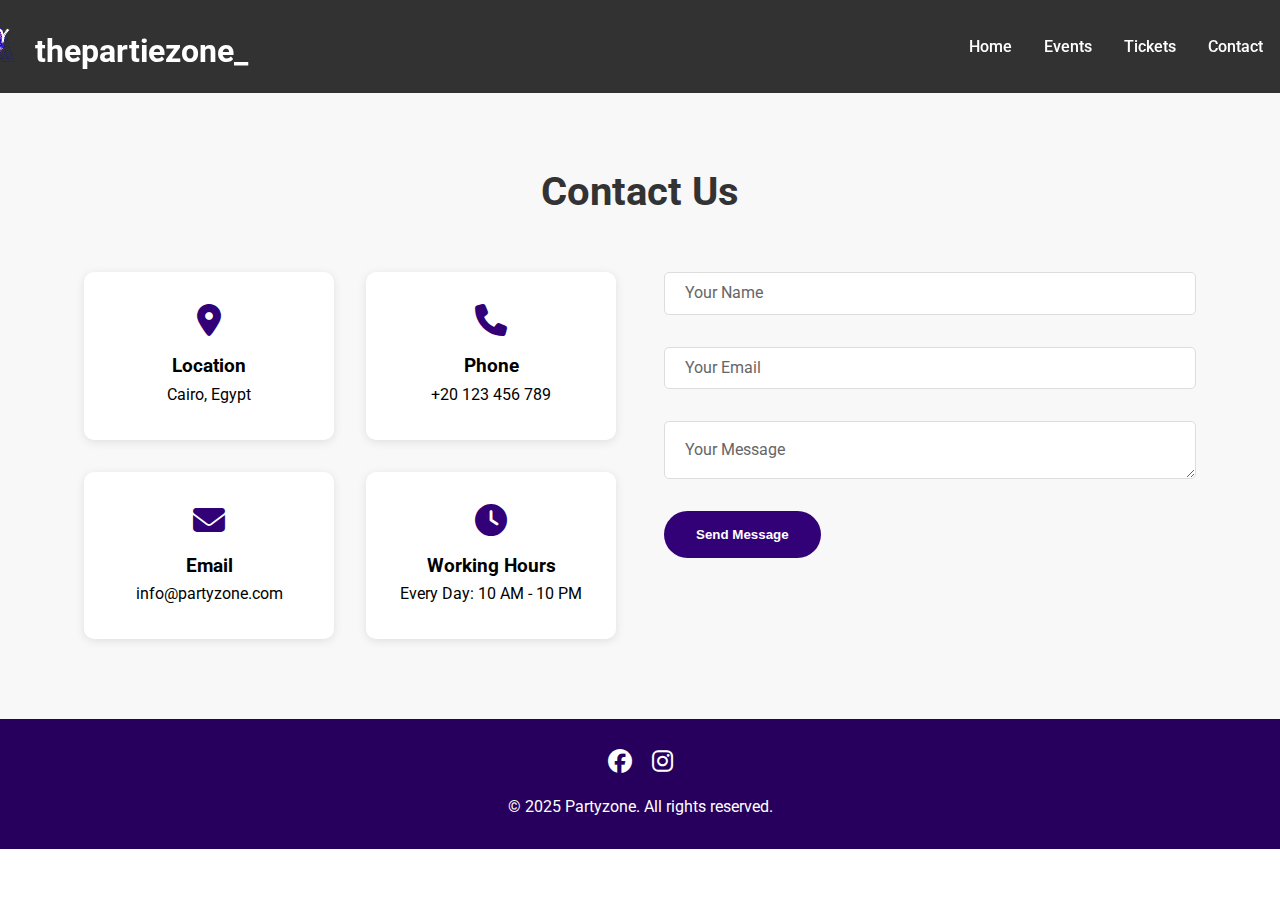
==== contact.html @ 51c765a6 "Add files via upload" ====
<html lang="en"><head>
    <meta charset="UTF-8">
    <link rel="shortcut icon" type="x-icon" href="party zone.png">
    <meta http-equiv="X-UA-Compatible" content="IE=edge">
    <meta name="viewport" content="width=device-width, initial-scale=1.0">
    <title>thepartiezone_</title>
    <link rel="stylesheet" href="styles.css">
    <link rel="stylesheet" href="https://cdnjs.cloudflare.com/ajax/libs/font-awesome/6.4.0/css/all.min.css">
    <link href="https://fonts.googleapis.com/css2?family=Roboto:ital,wght@0,100;0,300;0,400;0,500;0,700;0,900;1,100;1,300;1,400;1,500;1,700;1,900&amp;display=swap" rel="stylesheet">
</head>
<body>
    <header>
        <nav aria-label="Main navigation">
            <div class="container">
                <div>
                    <a href="index.html" class="logo" aria-label="Party Zone Home">
                        <img src="party zone.png" alt="Party Zone Logo">
                    </a>
                    <h1 style="
    color: white;
    margin-left: -45px;
    margin-top: -40px;
">thepartiezone_</h1>
                </div>
                <div class="nav-links" role="navigation">
                    <a href="home.html" aria-current="page">Home</a>
                    <a href="events.html">Events</a>
                    <a href="my_tickets.HTML">Tickets</a>
                    <a href="contact.html">Contact</a>
                    <a href="login.html">Login</a>
                </div>
                <button class="menu-btn" aria-label="Toggle menu">
                    <i class="fas fa-bars"></i>
                </button>
            </div>
        </nav>
    </header>


    <main>
        <section class="contact-section">
            <div class="container">
                <h2 class="section-title">Contact Us</h2>
                <div class="contact-container">
                    <div class="contact-info">
                        <div class="info-item">
                            <i class="fas fa-map-marker-alt"></i>
                            <h3>Location</h3>
                            <p>Cairo, Egypt</p>
                        </div>
                        <div class="info-item">
                            <i class="fas fa-phone"></i>
                            <h3>Phone</h3>
                            <p>+20 123 456 789</p>
                        </div>
                        <div class="info-item">
                            <i class="fas fa-envelope"></i>
                            <h3>Email</h3>
                            <p>info@partyzone.com</p>
                        </div>
                        <div class="info-item">
                            <i class="fas fa-clock"></i>
                            <h3>Working Hours</h3>
                            <p>Every Day: 10 AM - 10 PM</p>
                        </div>
                    </div>
                    <form id="contact-form" class="contact-form" action="#" method="POST">
                        <div class="form-group">
                            <input type="text" id="name" name="name" required>
                            <label for="name">Your Name</label>
                        </div>
                        <div class="form-group">
                            <input type="email" id="email" name="email" required>
                            <label for="email">Your Email</label>
                        </div>
                        <div class="form-group">
                            <textarea id="message" name="message" required></textarea>
                            <label for="message">Your Message</label>
                        </div>
                        <button type="submit" class="submit-btn">Send Message</button>
                    </form>
                </div>
            </div>
        </section>
    </main>

    <footer>
        <div class="container">
            <div class="footer-content">
                <div class="social-links">
                    <a href="https://www.facebook.com/people/PARTY-ZONE/100093263652308/"><i class="fab fa-facebook"></i></a>
                    <a href="https://www.instagram.com/thepartieszone_/"><i class="fab fa-instagram"></i></a>
                </div>
                <p>&copy; 2025 Partyzone. All rights reserved.</p>
            </div>
        </div>
    </footer>
    <script src="script.js"></script>
</body>
</html>
---- styles.css ----
* {
    margin: 0;
    padding: 0;
    box-sizing: border-box;
}

body {
    font-family: 'Roboto', sans-serif;
    line-height: 1.6;
}

.container {
    width: 90%;
    max-width: 1200px;
    margin: 0 auto;
    padding: 0 20px;
}

/* Navigation */
nav {
    position: fixed;
    width: 100%;
    top: 0;
    z-index: 1000;
    background: rgba(0, 0, 0, 0.8);
    backdrop-filter: blur(10px);
}

nav .container {
    display: flex;
    justify-content: space-between;
    align-items: center;
    padding: 1rem;
}

.logo img {
    height: 50px;
    transition: transform 0.3s ease;
    margin-left: -125px;
}

.logo img:hover {
    transform: scale(1.1);
}

.nav-links {
    display: flex;
    gap: 2rem;
    margin-right: -135px;
}

.nav-links a {
    color: white;
    text-decoration: none;
    font-weight: 500;
    transition: color 0.3s ease;
}

.nav-links a:hover {
    color: #320178;
}

.menu-btn {
    display: none;
    background: none;
    border: none;
    color: white;
    font-size: 1.5rem;
    cursor: pointer;
}

/* Hero Section */
.hero {
    position: relative;
    height: 100vh;
    display: flex;
    align-items: center;
    color: white;
    overflow: hidden;
}
.h1{
margin-top: -50px;   
color: white;
margin-left: -53px;
}
.background-clip {
    position: absolute;
    top: 0;
    left: 0;
    width: 100%;
    height: 100%;
    object-fit: cover;
    z-index: -1;
}

.hero .container {
    text-align: center;
}

.hero h1 {
    font-size: 9rem;
    margin-bottom: 1rem;
    text-shadow: 2px 2px 4px rgba(0, 0, 0, 0.5);
}
.hero h2 {
    margin-top: 50px;
    font-size: 5rem;
    margin-bottom: 1rem;
    text-shadow: 2px 2px 4px rgba(0, 0, 0, 0.5);
    margin-top: -69px;
    MARGIN-LEFT: -283px;
}

.cta-button {
    display: inline-block;
    padding: 1rem 2rem;
    background: #320178;
    color: white;
    text-decoration: none;
    border-radius: 30px;
    font-weight: bold;
    transition: transform 0.3s ease, background 0.3s ease;
}

.cta-button:hover {
    transform: translateY(-3px);
    background: #320178;
}

/* Contact Section */
.contact-section {
    padding: 5rem 0;
    background: #f8f8f8;
}

.section-title {
    text-align: center;
    margin-bottom: 3rem;
    font-size: 2.5rem;
    color: #333;
}

.contact-container {
    display: grid;
    grid-template-columns: 1fr 1fr;
    gap: 3rem;
}

.contact-info {
    display: grid;
    gap: 2rem;
}

.info-item {
    text-align: center;
    padding: 2rem;
    background: white;
    border-radius: 10px;
    box-shadow: 0 2px 10px rgba(0, 0, 0, 0.1);
    transition: transform 0.3s ease;
}

.info-item:hover {
    transform: translateY(-5px);
}

.info-item i {
    font-size: 2rem;
    color: #320178;
    margin-bottom: 1rem;
}

/* Form Styling */
.form-group {
    position: relative;
    margin-bottom: 2rem;
}

.form-group input,
.form-group textarea {
    width: 100%;
    padding: 0.8rem;
    border: 1px solid #ddd;
    border-radius: 5px;
    outline: none;
    transition: border-color 0.3s ease;
}

.form-group label {
    position: absolute;
    left: 1rem;
    top: 50%;
    transform: translateY(-50%);
    color: #666;
    transition: all 0.3s ease;
    pointer-events: none;
    background: white;
    padding: 0 5px;
}

.form-group textarea + label {
    top: 1rem;
    transform: none;
}

.form-group input:focus + label,
.form-group textarea:focus + label,
.form-group input:valid + label,
.form-group textarea:valid + label {
    top: 0;
    font-size: 0.8rem;
    color: #320178;
}

.form-group input:focus,
.form-group textarea:focus {
    border-color: #320178;
}

.submit-btn {
    padding: 1rem 2rem;
    background: #320178;
    color: white;
    border: none;
    border-radius: 30px;
    cursor: pointer;
    font-weight: bold;
    transition: transform 0.3s ease, background 0.3s ease;
}

.submit-btn:hover {
    transform: translateY(-3px);
    background: #320178;
}

/* Footer */
footer {
    background: #27005e;
    color: white;
    padding: 30px 48px;
}

.footer-content {
    text-align: center;
}

.social-links {
    margin-bottom: 1rem;
}

.social-links a {
    color: white;
    font-size: 1.5rem;
    margin: 0 0.5rem;
    transition: color 0.3s ease;
}

social-links a:hover {
    color: #320178;
}

/* Events Section */
.events-section {
    padding: 12rem 0 5rem;
    background: #f8f8f8;
}

.event-grid {
    display: grid;
    grid-template-columns: repeat(auto-fit, minmax(300px, 1fr));
    gap: 2rem;
    margin-top: 3rem;
}

.event-card {
    position: relative;
    background: white;
    border-radius: 15px;
    overflow: hidden;
    box-shadow: 0 3px 15px rgba(0, 0, 0, 0.1);
    transition: transform 0.3s ease;
    display: flex;
    flex-direction: column;
}

.event-card:hover {
    transform: translateY(-10px);
}

.event-card img {
    width: 100%;
    height: 250px;
    object-fit: cover;
}

.event-date {
    position: absolute;
    top: 15px;
    right: 15px;
    background: #320178;
    color: white;
    padding: 10px;
    border-radius: 8px;
    text-align: center;
}

.event-date .day {
    font-size: 1.5rem;
    font-weight: bold;
    display: block;
}

.event-date .month {
    font-size: 0.9rem;
    text-transform: uppercase;
}

.event-info {
    flex: 1;
    display: flex;
    flex-direction: column;
    justify-content: space-between;
    padding: 1.5rem;
}

.event-info h3 {
    color: #333;
    margin-bottom: 1rem;
}

.event-location,
.event-time {
    color: #666;
    margin-bottom: 0.5rem;
    font-size: 0.9rem;
}

.event-location i,
.event-time i {
    margin-right: 0.5rem;
    color: #320178;
}

.event-description {
    margin: 1rem 0;
    color: #555;
}

.book-btn {
    display: inline-block;
    padding: 0.8rem 1.5rem;
    background: #320178;
    color: white;
    border: none;
    border-radius: 25px;
    cursor: pointer;
    font-weight: 500;
    transition: all 0.3s ease;
}

.book-btn:hover {
    background: #320178;
    transform: translateY(-2px);
}

/* Events Header Section */
.events-header {
    display: flex;
    justify-content: space-between;
    align-items: center;
    margin-bottom: 3rem;
}

.create-event-btn {
    display: inline-block;
    padding: 0.8rem 1.5rem;
    background: #320178;
    color: white;
    text-decoration: none;
    border-radius: 25px;
    font-weight: 500;
    transition: all 0.3s ease;
}

.create-event-btn:hover {
    background: #270160;
    transform: translateY(-2px);
}

/* Tickets Section */
.tickets-section {
    padding: 8rem 0 5rem;
    background: #f8f8f8;
}

.tickets-grid {
    display: grid;
    grid-template-columns: repeat(auto-fit, minmax(280px, 1fr));
    gap: 2rem;
    margin-top: 3rem;
    padding: 0 1rem;
}

.ticket-card {
    background: white;
    border-radius: 15px;
    padding: 2rem;
    text-align: center;
    box-shadow: 0 3px 15px rgba(0, 0, 0, 0.1);
    transition: transform 0.3s ease;
    position: relative;
    overflow: hidden;
}

.ticket-card:hover {
    transform: translateY(-10px);
}

.ticket-card.featured {
    border: 2px solid #320178;
    transform: scale(1.05);
}

.ticket-card.featured:hover {
    transform: scale(1.05) translateY(-10px);
}

.ticket-type {
    font-size: 1.5rem;
    font-weight: bold;
    color: #320178;
    margin-bottom: 1rem;
}

.ticket-price {
    margin: 1.5rem 0;
}

.ticket-price .currency {
    font-size: 1.2rem;
    vertical-align: top;
}

.ticket-price .amount {
    font-size: 3rem;
    font-weight: bold;
    color: #320178;
}

.ticket-features {
    list-style: none;
    padding: 0;
    margin: 2rem 0;
}

.ticket-features li {
    margin: 1rem 0;
    color: #666;
}

.ticket-features i {
    color: #320178;
    margin-right: 0.5rem;
}

/* Login Section */
.login-section {
    padding: 10rem 0 5rem;
    background: #f8f8f8;
    min-height: 100vh;
    display: flex;
    align-items: center;
}

.login-container {
    max-width: 400px;
    margin: 0 auto;
    background: white;
    padding: 2rem;
    border-radius: 15px;
    box-shadow: 0 3px 15px rgba(0, 0, 0, 0.1);
}

.login-container h2 {
    text-align: center;
    color: #333;
    margin-bottom: 2rem;
}

.login-form .form-group {
    margin-bottom: 1.5rem;
}

.register-link {
    text-align: center;
    margin-top: 1rem;
    color: #666;
}

.register-link a {
    color: #320178;
    text-decoration: none;
    font-weight: 500;
}

.register-link a:hover {
    text-decoration: underline;
}

.active {
    color: #320178 !important;
    font-weight: bold !important;
}

/* Responsive Design */
@media (max-width: 768px) {
    .nav-links {
        display: none;
        margin-right: 0;
    }

    .menu-btn {
        display: block;
        margin-right: 1rem;
    }

    .logo img {
        margin-left: 0;
        height: 40px;
    }

    .hero h1 {
        font-size: 3.5rem;
        margin-bottom: 0.5rem;
    }

    .hero h2 {
        font-size: 2.5rem;
        margin: 0;
        margin-bottom: 2rem;
    }

    .event-grid {
        grid-template-columns: 1fr;
        padding: 0;
    }

    .event-card {
        margin: 0 1rem 1.5rem;
    }

    .nav-links.active {
        display: flex;
        flex-direction: column;
        position: absolute;
        top: 100%;
        left: 0;
        right: 0;
        background: rgba(0, 0, 0, 0.95);
        padding: 1rem;
        text-align: center;
        gap: 1rem;
    }

    .events-section,
    .tickets-section,
    .contact-section,
    .login-section {
        padding: 6rem 0 3rem;
    }

    .contact-container {
        grid-template-columns: 1fr;
        gap: 2rem;
    }

    .contact-info {
        grid-template-columns: 1fr;
        order: 2;
    }

    .tickets-grid {
        grid-template-columns: 1fr;
        padding: 0 1rem;
    }

    .ticket-card.featured {
        transform: none;
    }

    footer {
        padding: 20px;
    }

    .cta-button,
    .book-btn,
    .submit-btn {
        width: 100%;
        text-align: center;
        padding: 0.8rem 1.5rem;
    }

    /* Navigation */
    nav .container {
        padding: 0.5rem;
    }

    .logo img {
        height: 35px;
        margin-left: 0;
    }

    nav h1 {
        font-size: 1.2rem;
        margin: 0;
        margin-left: 10px;
    }

    .nav-links.active {
        display: flex;
        flex-direction: column;
        position: fixed;
        top: 60px;
        left: 0;
        right: 0;
        background: rgba(0, 0, 0, 0.95);
        padding: 1.5rem;
        gap: 1.5rem;
        z-index: 999;
    }

    /* Hero Section */
    .hero h1 {
        font-size: 2.8rem;
        margin-bottom: 0.5rem;
    }

    .hero h2 {
        font-size: 2rem;
        margin: 0 auto 1.5rem;
        text-align: center;
    }

    /* Cards and Grids */
    .event-grid,
    .tickets-grid {
        grid-template-columns: 1fr;
        gap: 1.5rem;
        margin: 2rem 0;
    }

    .event-card,
    .ticket-card {
        margin: 0;
    }

    .ticket-card.featured {
        transform: none;
        border-width: 3px;
    }

    /* Forms */
    .form-group input,
    .form-group textarea {
        padding: 1rem;
        font-size: 16px; /* Prevents zoom on iOS */
    }

    .submit-btn,
    .book-btn,
    .cta-button {
        width: 100%;
        padding: 1rem;
        font-size: 1rem;
    }

    /* Sections Spacing */
    .section-title {
        font-size: 2rem;
        margin-bottom: 2rem;
    }

    .events-section,
    .tickets-section,
    .contact-section,
    .login-section {
        padding: 5rem 1rem 3rem;
    }
}

@media (max-width: 480px) {
    .hero h1 {
        font-size: 2.5rem;
    }

    .hero h2 {
        font-size: 2rem;
    }

    .section-title {
        font-size: 2rem;
    }

    .container {
        padding: 0 15px;
    }

    .event-card img {
        height: 200px;
    }

    /* Extra Small Devices */
    .container {
        padding: 0 1rem;
    }

    .hero h1 {
        font-size: 2.2rem;
    }

    .hero h2 {
        font-size: 1.8rem;
    }

    .event-info h3 {
        font-size: 1.2rem;
    }

    .ticket-price .amount {
        font-size: 2.5rem;
    }

    .info-item {
        padding: 1.5rem;
    }

    .menu-btn {
        margin-right: 0;
    }

    footer {
        padding: 1.5rem;
    }
}

/* Error Message */
.error-message {
    background: #ffebee;
    color: #c62828;
    padding: 10px;
    border-radius: 5px;
    margin-bottom: 20px;
    text-align: center;
}

/* Password Input */
.form-group input[type="password"] {
    font-family: 'Arial', sans-serif;
    letter-spacing: 0.1em;
}

/* Contact Page Specific Styles */
.contact-section {
    padding: 10rem 0 5rem;
    background: #f8f8f8;
}

.contact-info {
    display: grid;
    grid-template-columns: repeat(2, 1fr);
    gap: 2rem;
}

@media (max-width: 768px) {
    .contact-info {
        grid-template-columns: 1fr;
    }
}

/* Create Event Section */
.create-event-section {
    padding: 10rem 0 5rem;
    background: #f8f8f8;
}

.create-event-form {
    max-width: 800px;
    margin: 0 auto;
    background: white;
    padding: 2rem;
    border-radius: 15px;
    box-shadow: 0 3px 15px rgba(0, 0, 0, 0.1);
}

.form-grid {
    display: grid;
    grid-template-columns: repeat(2, 1fr);
    gap: 2rem;
}

.full-width {
    grid-column: 1 / -1;
}

.button-group {
    margin-top: 2rem;
    display: flex;
    gap: 1rem;
    justify-content: center;
}

.reset-btn {
    padding: 1rem 2rem;
    background: #666;
    color: white;
    border: none;
    border-radius: 30px;
    cursor: pointer;
    font-weight: bold;
    transition: all 0.3s ease;
}

.reset-btn:hover {
    background: #555;
    transform: translateY(-3px);
}

/* File input styling */
.form-group input[type="file"] {
    padding: 0.5rem;
    border: 1px dashed #320178;
    border-radius: 5px;
    cursor: pointer;
}

.form-group input[type="file"] + label {
    background: transparent;
}

@media (max-width: 768px) {
    .form-grid {
        grid-template-columns: 1fr;
    }
    
    .button-group {
        flex-direction: column;
    }
}

/* My Tickets Section */
.my-tickets-section {
    padding: 10rem 0 5rem;
    background: #f8f8f8;
}

.tickets-list {
    display: flex;
    flex-direction: column;
    gap: 2rem;
    max-width: 800px;
    margin: 0 auto;
}

.ticket-item {
    background: white;
    border-radius: 15px;
    padding: 2rem;
    box-shadow: 0 3px 15px rgba(0, 0, 0, 0.1);
    display: flex;
    justify-content: space-between;
    align-items: center;
    gap: 2rem;
}

.ticket-details {
    display: flex;
    gap: 3rem;
    align-items: center;
}

.event-info h3 {
    color: #333;
    margin-bottom: 1rem;
}

.event-info p {
    color: #666;
    margin-bottom: 0.5rem;
}

.event-info i {
    color: #320178;
    width: 20px;
    margin-right: 0.5rem;
}

.ticket-badge {
    display: inline-block;
    padding: 0.5rem 1rem;
    border-radius: 20px;
    color: white;
    font-weight: 500;
    margin-bottom: 1rem;
}

.ticket-badge.vip {
    background: #320178;
}

.ticket-badge.standard {
    background: #666;
}

.ticket-id {
    color: #666;
    font-size: 0.9rem;
}

.ticket-actions {
    display: flex;
    gap: 1rem;
}

.download-btn,
.share-btn {
    padding: 0.8rem 1.5rem;
    border: none;
    border-radius: 25px;
    cursor: pointer;
    font-weight: 500;
    display: flex;
    align-items: center;
    gap: 0.5rem;
    transition: all 0.3s ease;
}

.download-btn {
    background: #320178;
    color: white;
}

.share-btn {
    background: #f0f0f0;
    color: #333;
}

.download-btn:hover,
.share-btn:hover {
    transform: translateY(-2px);
}

@media (max-width: 768px) {
    .ticket-item {
        flex-direction: column;
        text-align: center;
    }

    .ticket-details {
        flex-direction: column;
        gap: 1rem;
    }

    .ticket-actions {
        width: 100%;
        flex-direction: column;
    }

    .download-btn,
    .share-btn {
        width: 100%;
        justify-content: center;
    }
}

/* Fix for iOS Safari 100vh issue */
@supports (-webkit-touch-callout: none) {
    .hero {
        height: -webkit-fill-available;
    }
}

/* Improve touch targets on mobile */
@media (hover: none) {
    .nav-links a,
    .book-btn,
    .submit-btn,
    .social-links a {
        padding: 0.8rem 1rem;
        min-height: 44px;
        display: flex;
        align-items: center;
        justify-content: center;
    }
}
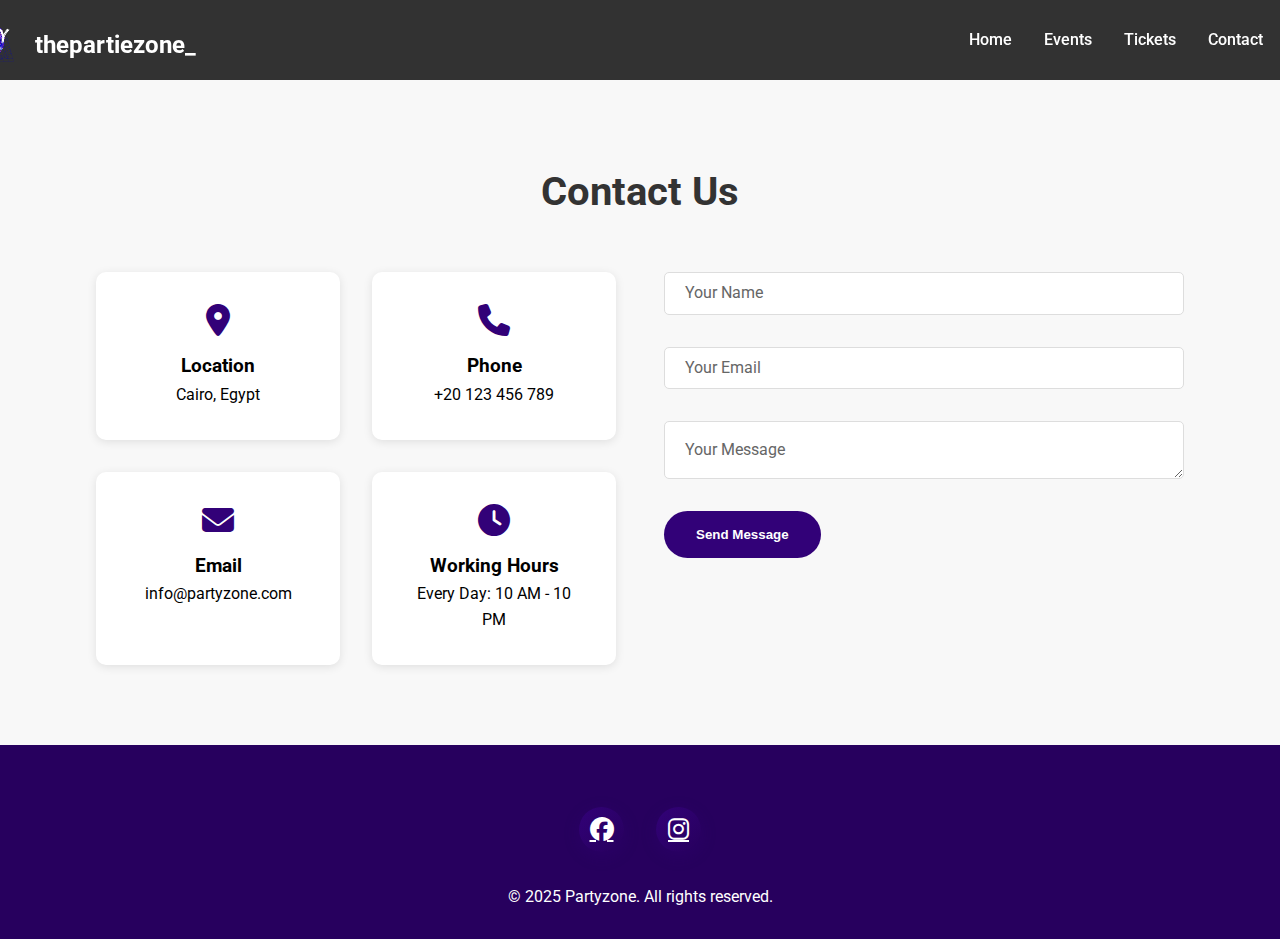
==== commit 5793e2eb: "Add files via upload" ====
--- a/contact.html
+++ b/contact.html
@@ -16,20 +16,16 @@
                     <a href="index.html" class="logo" aria-label="Party Zone Home">
                         <img src="party zone.png" alt="Party Zone Logo">
                     </a>
-                    <h1 style="
-    color: white;
-    margin-left: -45px;
-    margin-top: -40px;
-">thepartiezone_</h1>
+                    <h1>thepartiezone_</h1>
                 </div>
                 <div class="nav-links" role="navigation">
-                    <a href="home.html" aria-current="page">Home</a>
+                    <a href="index.html" aria-current="page">Home</a>
                     <a href="events.html">Events</a>
                     <a href="my_tickets.HTML">Tickets</a>
                     <a href="contact.html">Contact</a>
                     <a href="login.html">Login</a>
                 </div>
-                <button class="menu-btn" aria-label="Toggle menu">
+                <button class="menu-btn" aria-label="Toggle menu" aria-expanded="false">
                     <i class="fas fa-bars"></i>
                 </button>
             </div>
--- a/styles.css
+++ b/styles.css
@@ -10,13 +10,41 @@
 }
 
 .container {
-    width: 90%;
-    max-width: 1200px;
-    margin: 0 auto;
-    padding: 0 20px;
-}
-
-/* Navigation */
+    width: min(90%, 1200px);
+    margin-inline: auto;
+    padding-inline: clamp(1rem, 3vw, 2rem);
+    position: relative;
+}
+
+.container-narrow {
+    width: min(95%, 800px);
+    margin-inline: auto;
+    padding-inline: clamp(1rem, 3vw, 2rem);
+}
+
+.container-wide {
+    width: min(98%, 1400px);
+    margin-inline: auto;
+    padding-inline: clamp(1rem, 3vw, 2rem);
+}
+
+/* Section spacing utilities */
+.section-padding {
+    padding-block: clamp(3rem, 8vh, 8rem);
+}
+
+.section-margin {
+    margin-block: clamp(3rem, 8vh, 8rem);
+}
+
+@media (max-width: 768px) {
+    .container,
+    .container-narrow,
+    .container-wide {
+        padding-inline: 1rem;
+    }
+}
+
 nav {
     position: fixed;
     width: 100%;
@@ -31,22 +59,29 @@
     justify-content: space-between;
     align-items: center;
     padding: 1rem;
+    max-width: 1200px;
+    margin: 0 auto;
+}
+
+.logo {
+    display: flex;
+    align-items: center;
 }
 
 .logo img {
-    height: 50px;
-    transition: transform 0.3s ease;
-    margin-left: -125px;
-}
-
-.logo img:hover {
-    transform: scale(1.1);
+    height: 40px;
+    margin-right: 1rem;
+}
+
+nav h1 {
+    font-size: 1.5rem;
+    color: white;
+    margin: 0;
 }
 
 .nav-links {
     display: flex;
     gap: 2rem;
-    margin-right: -135px;
 }
 
 .nav-links a {
@@ -60,13 +95,111 @@
     color: #320178;
 }
 
+/* Menu Icon Styling */
 .menu-btn {
+    --size: 44px;
+    width: var(--size);
+    height: var(--size);
     display: none;
-    background: none;
+    background: transparent;
     border: none;
+    padding: 0.5rem;
+    border-radius: 8px;
+    cursor: pointer;
+    position: relative;
+    z-index: 100;
+}
+
+.menu-btn i {
     color: white;
     font-size: 1.5rem;
-    cursor: pointer;
+    display: block;
+    transition: transform 0.3s cubic-bezier(0.4, 0, 0.2, 1);
+}
+
+.menu-btn.active i {
+    transform: rotate(180deg);
+}
+
+.menu-btn:hover {
+    background: rgba(255, 255, 255, 0.1);
+}
+
+.menu-btn[aria-expanded="true"] i {
+    transform: rotate(180deg);
+}
+
+@media (max-width: 768px) {
+    .menu-btn {
+        display: flex;
+        align-items: center;
+        justify-content: center;
+    }
+
+    .menu-btn:focus {
+        outline: 2px solid rgba(255, 255, 255, 0.3);
+        outline-offset: -2px;
+    }
+
+    .menu-btn:active {
+        transform: scale(0.95);
+    }
+
+    .nav-links {
+        position: fixed;
+        top: 70px;
+        left: 0;
+        right: 0;
+        background: rgba(0, 0, 0, 0.95);
+        backdrop-filter: blur(10px);
+        padding: 2rem;
+        flex-direction: column;
+        align-items: center;
+        gap: 1.5rem;
+        opacity: 0;
+        transform: translateY(-1rem);
+        pointer-events: none;
+        transition: all 0.3s cubic-bezier(0.4, 0, 0.2, 1);
+    }
+
+    .nav-links.active {
+        opacity: 1;
+        transform: translateY(0);
+        pointer-events: auto;
+    }
+
+    .nav-links a {
+        font-size: 1.1rem;
+        width: 100%;
+        text-align: center;
+        padding: 1rem;
+        border-radius: 8px;
+        transition: background-color 0.3s, color 0.3s;
+    }
+
+    .nav-links a:hover {
+        background-color: rgba(255, 255, 255, 0.1);
+    }
+
+    .logo img {
+        height: 35px;
+        margin-right: 0.5rem;
+    }
+
+    nav h1 {
+        font-size: 1.2rem;
+    }
+}
+
+@keyframes slideIn {
+    from {
+        opacity: 0;
+        transform: translateY(-10px);
+    }
+    to {
+        opacity: 1;
+        transform: translateY(0);
+    }
 }
 
 /* Hero Section */
@@ -78,37 +211,33 @@
     color: white;
     overflow: hidden;
 }
-.h1{
-margin-top: -50px;   
-color: white;
-margin-left: -53px;
-}
+
+.hero h1 {
+    font-size: 2.5rem;
+    text-align: center;
+    margin: 0 0 0.5rem;
+}
+
+.hero h2 {
+    font-size: 2rem;
+    text-align: center;
+    margin: 0 0 1.5rem;
+}
+
 .background-clip {
     position: absolute;
-    top: 0;
-    left: 0;
-    width: 100%;
-    height: 100%;
-    object-fit: cover;
+    top: 50%;
+    left: 50%;
+    min-width: 100%;
+    min-height: 100%;
+    width: auto;
+    height: auto;
+    transform: translateX(-50%) translateY(-50%);
     z-index: -1;
 }
 
 .hero .container {
     text-align: center;
-}
-
-.hero h1 {
-    font-size: 9rem;
-    margin-bottom: 1rem;
-    text-shadow: 2px 2px 4px rgba(0, 0, 0, 0.5);
-}
-.hero h2 {
-    margin-top: 50px;
-    font-size: 5rem;
-    margin-bottom: 1rem;
-    text-shadow: 2px 2px 4px rgba(0, 0, 0, 0.5);
-    margin-top: -69px;
-    MARGIN-LEFT: -283px;
 }
 
 .cta-button {
@@ -244,19 +373,84 @@
     text-align: center;
 }
 
+/* Enhanced Social Links */
 .social-links {
-    margin-bottom: 1rem;
+    margin: 2rem 0;
+    display: flex;
+    justify-content: center;
+    gap: 2rem;
 }
 
 .social-links a {
     color: white;
     font-size: 1.5rem;
-    margin: 0 0.5rem;
-    transition: color 0.3s ease;
-}
-
-social-links a:hover {
-    color: #320178;
+    position: relative;
+    display: flex;
+    align-items: center;
+    justify-content: center;
+    width: 45px;
+    height: 45px;
+    border-radius: 50%;
+    background: linear-gradient(135deg, #320178, #27005D);
+    box-shadow: 0 4px 15px rgba(50, 1, 120, 0.3);
+    transition: all 0.3s cubic-bezier(0.4, 0, 0.2, 1);
+}
+
+.social-links a:before {
+    content: '';
+    position: absolute;
+    inset: 0;
+    border-radius: 50%;
+    padding: 2px;
+    background: linear-gradient(135deg, #ffffff, #320178);
+    mask: linear-gradient(#fff 0 0) content-box, linear-gradient(#fff 0 0);
+    -webkit-mask: linear-gradient(#fff 0 0) content-box, linear-gradient(#fff 0 0);
+    -webkit-mask-composite: xor;
+    mask-composite: exclude;
+    opacity: 0;
+    transition: opacity 0.3s ease;
+}
+
+.social-links a i {
+    position: relative;
+    z-index: 2;
+    transition: transform 0.3s ease;
+}
+
+.social-links a:hover {
+    transform: translateY(-3px);
+}
+
+.social-links a:hover:before {
+    opacity: 1;
+}
+
+.social-links a:hover i {
+    transform: scale(1.1);
+}
+
+@media (max-width: 768px) {
+    .social-links {
+        gap: 1.5rem;
+    }
+    
+    .social-links a {
+        width: 40px;
+        height: 40px;
+        font-size: 1.3rem;
+    }
+}
+
+@media (max-width: 480px) {
+    .social-links {
+        gap: 1rem;
+    }
+    
+    .social-links a {
+        width: 35px;
+        height: 35px;
+        font-size: 1.2rem;
+    }
 }
 
 /* Events Section */
@@ -277,14 +471,29 @@
     background: white;
     border-radius: 15px;
     overflow: hidden;
-    box-shadow: 0 3px 15px rgba(0, 0, 0, 0.1);
-    transition: transform 0.3s ease;
+    box-shadow: 0 5px 20px rgba(0, 0, 0, 0.15);
+    transition: all 0.4s cubic-bezier(0.4, 0, 0.2, 1);
     display: flex;
     flex-direction: column;
+    transform-origin: center;
+    backdrop-filter: blur(10px);
+    border: 1px solid rgba(255, 255, 255, 0.1);
 }
 
 .event-card:hover {
-    transform: translateY(-10px);
+    transform: translateY(-8px);
+    box-shadow: 0 8px 25px rgba(50, 1, 120, 0.2);
+}
+
+.event-card::before {
+    content: '';
+    position: absolute;
+    top: 0;
+    left: 0;
+    right: 0;
+    height: 100%;
+    background: linear-gradient(to bottom, transparent, rgba(0, 0, 0, 0.02));
+    pointer-events: none;
 }
 
 .event-card img {
@@ -607,25 +816,27 @@
 
     .logo img {
         height: 35px;
-        margin-left: 0;
+        margin-left: -15px;
     }
 
     nav h1 {
         font-size: 1.2rem;
         margin: 0;
-        margin-left: 10px;
+        margin-left: 32px;
+        margin-top: -32px;
+        color: white;
     }
 
     .nav-links.active {
         display: flex;
         flex-direction: column;
         position: fixed;
-        top: 60px;
+        top: 49px;
         left: 0;
         right: 0;
         background: rgba(0, 0, 0, 0.95);
-        padding: 1.5rem;
-        gap: 1.5rem;
+        padding: 7.5rem;
+        gap: 2rem;
         z-index: 999;
     }
 
@@ -740,6 +951,62 @@
 
     footer {
         padding: 1.5rem;
+    }
+}
+
+/* Tablet and Desktop Styles */
+@media (min-width: 768px) {
+    .menu-btn {
+        display: none;
+    }
+    
+    .nav-links {
+        display: flex;
+        position: static;
+        width: auto;
+        background: none;
+        padding: 0;
+        flex-direction: row;
+        gap: 2rem;
+        margin-right: -135px;
+    }
+    
+    .logo img {
+        height: 50px;
+        margin-left: -125px;
+    }
+    
+    nav h1 {
+        margin-left: -45px;
+        margin-top: -40px;
+    }
+    
+    .hero h1 {
+        font-size: 9rem;
+    }
+    
+    .hero h2 {
+        font-size: 5rem;
+        margin-top: -69px;
+        margin-left: -283px;
+    }
+}
+
+/* Fix touch targets on mobile */
+@media (hover: none) {
+    .nav-links a,
+    .book-btn,
+    .submit-btn,
+    .social-links a {
+        padding: 1rem;
+        min-height: 44px;
+    }
+}
+
+/* iOS Safari 100vh fix */
+@supports (-webkit-touch-callout: none) {
+    .hero {
+        height: -webkit-fill-available;
     }
 }
 
@@ -992,3 +1259,63 @@
         justify-content: center;
     }
 }
+
+@media (max-width: 768px) {
+    .background-clip {
+        object-position: center;
+    }
+}
+
+@media (max-width: 767px) {
+    .background-clip {
+        width: 100vw;
+        height: 100vh;
+        object-fit: cover;
+        object-position: center;
+        top: 0;
+        left: 0;
+        transform: none;
+    }
+
+    
+}
+
+@media (min-width: 768px) {
+    .background-clip {
+        object-fit: cover;
+        width: 100%;
+        height: 100%;
+    }
+}
+
+.video-overlay {
+    position: absolute;
+    top: 0;
+    left: 0;
+    width: 100%;
+    height: 100%;
+    background: rgba(0, 0, 0, 0.3);
+    z-index: -1;
+}
+
+/* Events CTA Button */
+.events-cta {
+    text-align: center;
+    margin-top: 3rem;
+}
+
+.events-cta .cta-button {
+    display: inline-block;
+    padding: 1rem 2.5rem;
+    background: #320178;
+    color: white;
+    text-decoration: none;
+    border-radius: 30px;
+    font-weight: bold;
+    transition: transform 0.3s ease, background 0.3s ease;
+}
+
+.events-cta .cta-button:hover {
+    transform: translateY(-3px);
+    background: #270160;
+}